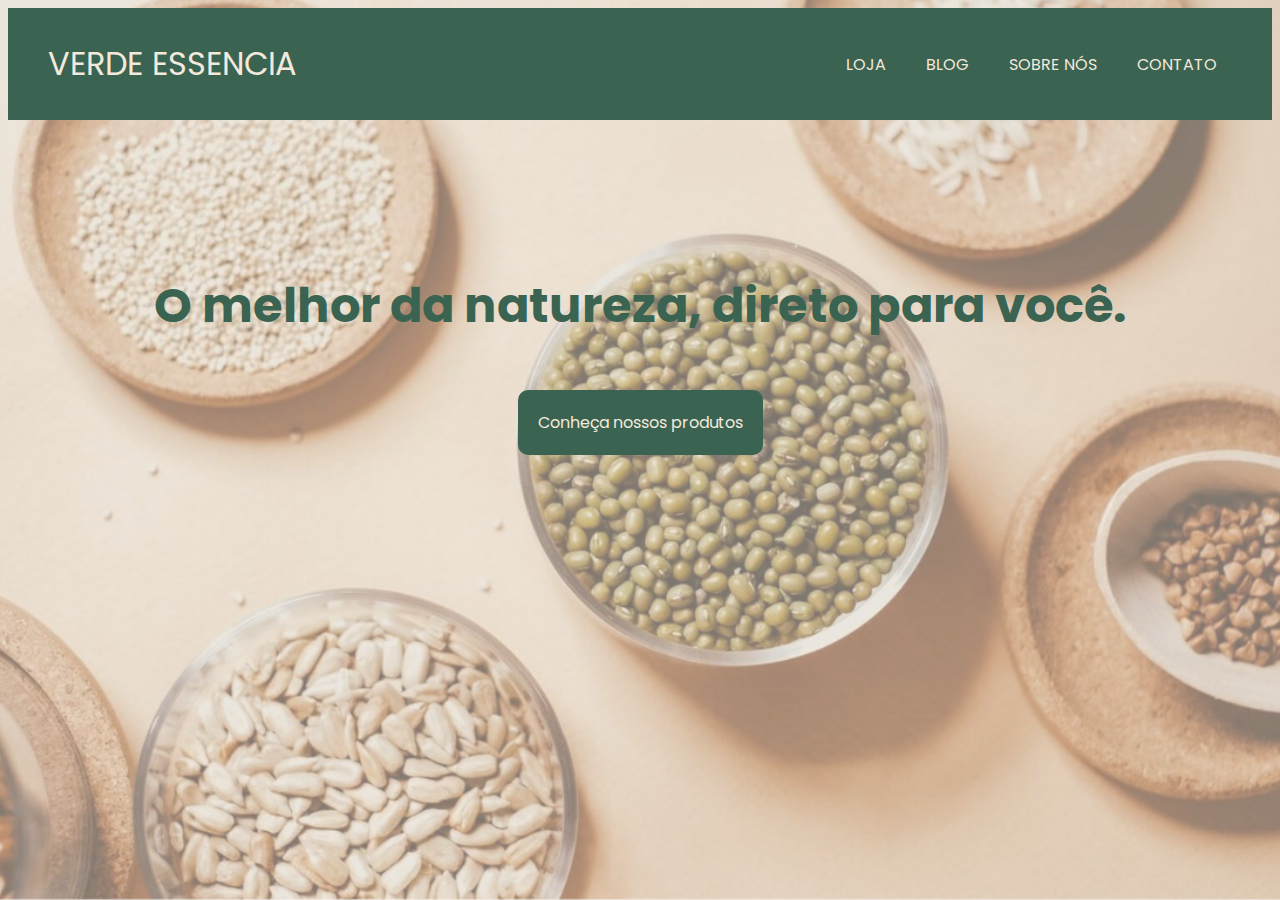
==== index/index.html @ 74dd9ce9 "e-commerce index" ====
<!DOCTYPE html>
<html lang="pt-br">
<head>
    <meta charset="UTF-8">
    <meta name="viewport" content="width=device-width, initial-scale=1.0">
    <title>Verde Essencia</title>

    <link rel="stylesheet" href="../header.css">
    <link rel="stylesheet" href="index.css">

    <link rel="preconnect" href="https://fonts.googleapis.com">
<link rel="preconnect" href="https://fonts.gstatic.com" crossorigin>
<link href="https://fonts.googleapis.com/css2?family=Poppins:ital,wght@0,100;0,200;0,300;0,400;0,500;0,600;0,700;0,800;0,900;1,100;1,200;1,300;1,400;1,500;1,600;1,700;1,800;1,900&display=swap" rel="stylesheet">
</head>
<body>
    <header class="header-index">
        <p>
            Verde Essencia
        </p>
        <nav>
            <ul class="header-index__ul">
                <li class="header-index__li">loja</li>
                <li class="header-index__li">blog</li>
                <li class="header-index__li">sobre nós</li>
                <li class="header-index__li">contato</li>
            </ul>
        </nav>
    </header>

    <main class="main-index">
        <p class="main-index__p">
            O melhor da natureza, direto para você.
        </p>
        <a href="#" class="main-index__a">
            Conheça nossos produtos
        </a>
    </main>
</body>
</html>
---- header.css ----
:root{
    --color-background: #3a6351;
    --color-text: #f3e9dc
}

html{
    font-size: 62.5%;
    min-height: 100vh;
}

body{
    font-size: 1.6rem;
    font-family: "Poppins", sans-serif;
}

.header-index{
    display: flex;
    background-color: var(--color-background);
    color: var(--color-text);
    align-items: center;
    text-transform: uppercase;
    justify-content: space-between;
    padding: 0 4rem;
}

.header-index p{
    font-size: 3.2rem;
}
    
.header-index__ul{
    display: flex;
    gap: 1rem;
    list-style: none;
}

.header-index__li{
    padding: 1.5rem;
    border-radius: .6rem;
    transition: 0.5s;
}

.header-index__li:hover{
    background-color: #4CAF50;
    transition: 0.5s;
}
---- index/index.css ----
:root{
    --color-background: #3a6351;
    --color-text: #f3e9dc;
    --color-a: #4CAF50
}


body{
    background-image: url(../img/background2.png);
    background-size: cover;
    background-repeat: no-repeat;
    background-position: center;
    
}

.main-index{
    color: var(--color-background);
    height: 100%;
    display: flex;
    align-items: center;
    justify-content: center;
    flex-direction: column;
    
}

.main-index p{
    font-size: 4.8rem;
    font-weight: bold;
    margin-top: 15rem;
}

.main-index__a{
    color: var(--color-text);
    text-decoration: none;
    background-color: var(--color-background);
    padding: 2rem;
    border-radius: 1rem;
    transition: .5s;
    
}

.main-index__a:hover{
    background-color: var(--color-a);
    transition: .5s;
    
}
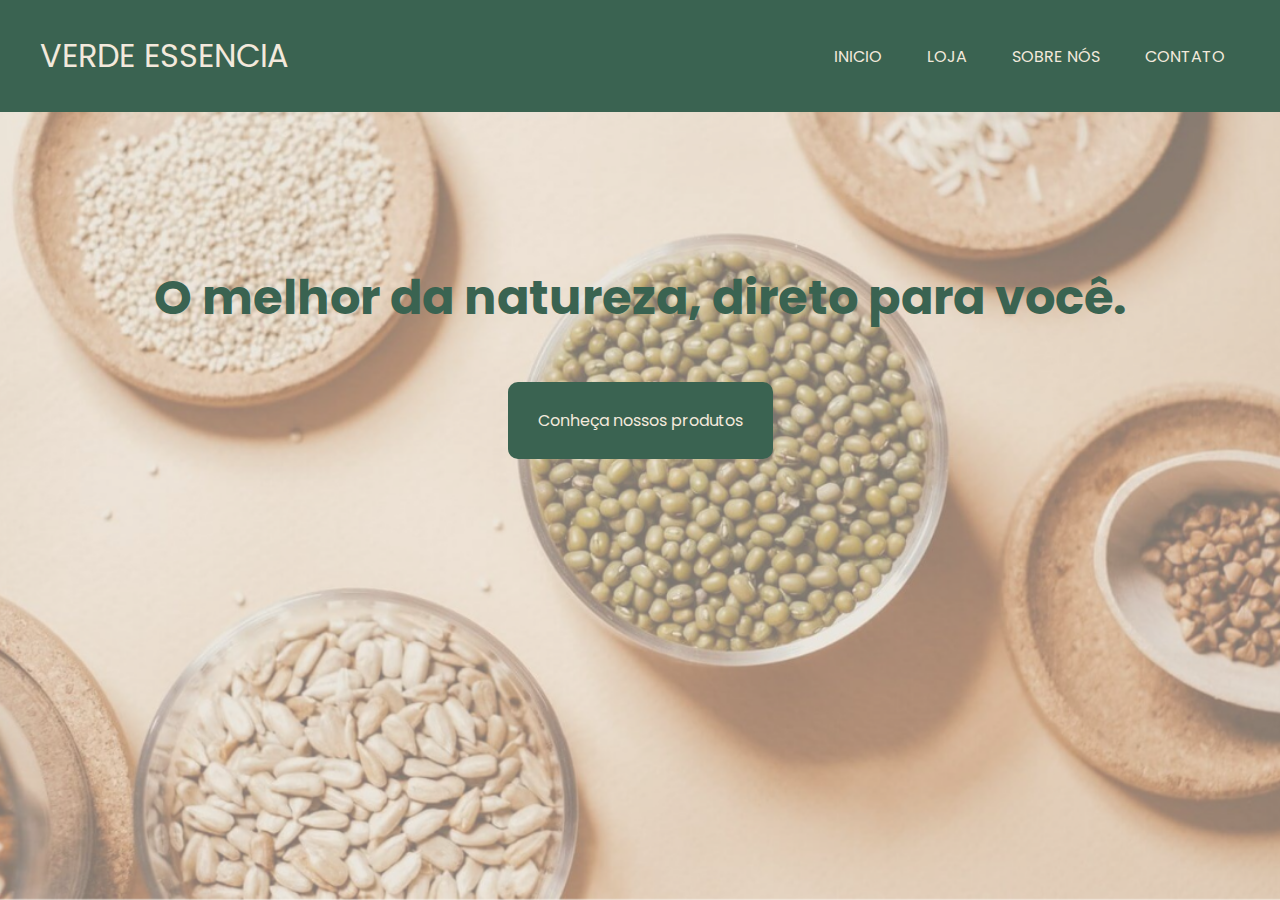
==== commit 58ad5117: "." ====
--- a/index/index.html
+++ b/index/index.html
@@ -19,10 +19,26 @@
         </p>
         <nav>
             <ul class="header-index__ul">
-                <li class="header-index__li">loja</li>
-                <li class="header-index__li">blog</li>
-                <li class="header-index__li">sobre nós</li>
-                <li class="header-index__li">contato</li>
+                <li class="header-index__li">
+                    <a href="#">
+                        inicio
+                    </a>
+                </li>
+                <li class="header-index__li">
+                    <a href="../loja/loja.html">
+                        loja
+                    </a>
+                </li>
+                <li class="header-index__li">
+                    <a href="#">
+                        sobre nós
+                    </a>
+                </li>
+                <li class="header-index__li">
+                    <a href="#">
+                        contato
+                    </a>
+                </li>
             </ul>
         </nav>
     </header>
@@ -31,7 +47,7 @@
         <p class="main-index__p">
             O melhor da natureza, direto para você.
         </p>
-        <a href="#" class="main-index__a">
+        <a href="../loja/loja.html" class="main-index__a">
             Conheça nossos produtos
         </a>
     </main>
--- a/header.css
+++ b/header.css
@@ -25,11 +25,12 @@
 
 .header-index p{
     font-size: 3.2rem;
+    flex-grow: 1;
 }
     
 .header-index__ul{
     display: flex;
-    gap: 1rem;
+    gap: 1.5rem;
     list-style: none;
 }
 
@@ -37,9 +38,15 @@
     padding: 1.5rem;
     border-radius: .6rem;
     transition: 0.5s;
+    
 }
 
 .header-index__li:hover{
     background-color: #4CAF50;
     transition: 0.5s;
+}
+
+.header-index__li a{
+    color: var(--color-text);
+    text-decoration: none;
 }--- a/index/index.css
+++ b/index/index.css
@@ -10,6 +10,7 @@
     background-size: cover;
     background-repeat: no-repeat;
     background-position: center;
+    margin: 0;
     
 }
 
@@ -33,7 +34,7 @@
     color: var(--color-text);
     text-decoration: none;
     background-color: var(--color-background);
-    padding: 2rem;
+    padding: 2.6rem  3rem;
     border-radius: 1rem;
     transition: .5s;
     
